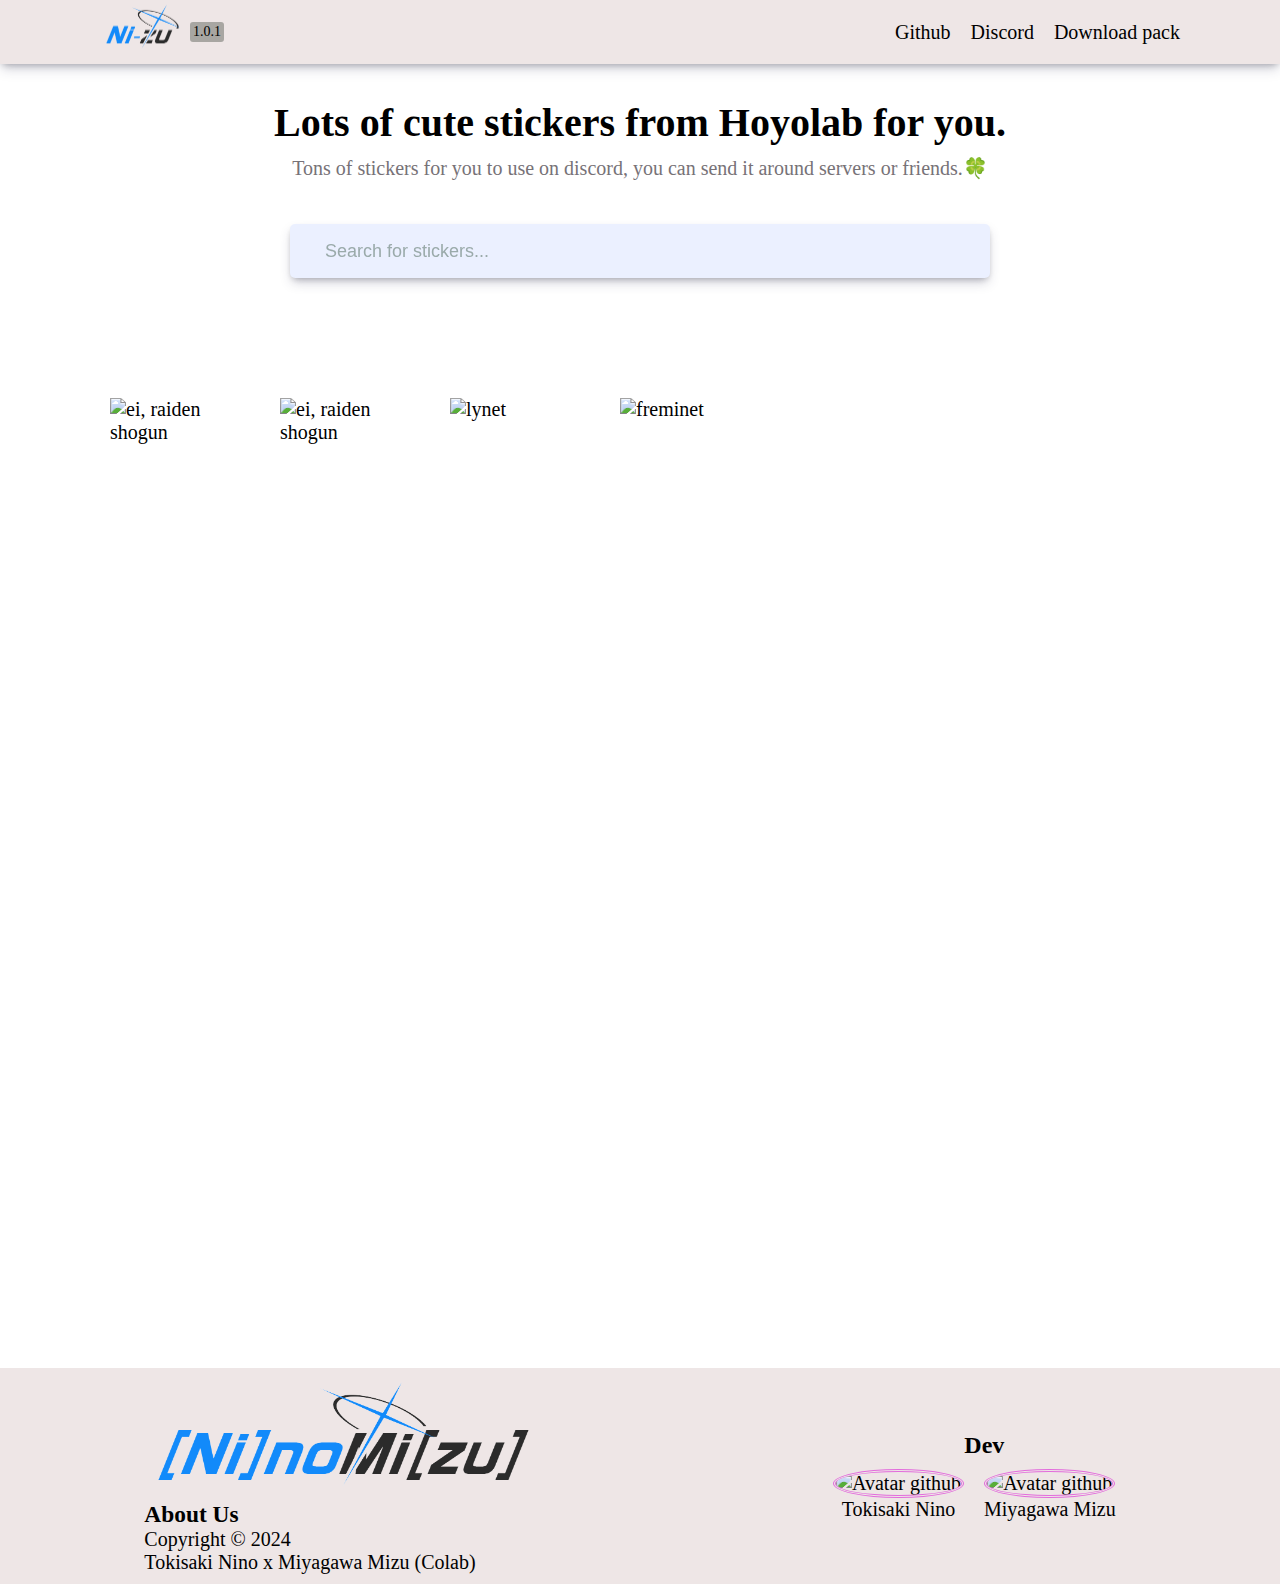
==== index.html @ e2969883 "Nino Update" ====
<!DOCTYPE html>
<html lang="en">
<head>
    <meta charset="UTF-8">
    <meta http-equiv="X-UA-Compatible" content="IE=edge">
    <meta name="viewport" content="width=device-width, initial-scale=1.0">
    <title>Ni-zu | Free icons and stickers Hoyolab for discord</title>
    <link rel="icon" href="./assets/images/Avt_cicle.ico">

    <!-- Font -->
    <link rel="preconnect" href="https://fonts.googleapis.com">
    <link rel="preconnect" href="https://fonts.gstatic.com" crossorigin>
    <link href="https://fonts.googleapis.com/css2?family=Tinos:wght@400;700&display=swap" rel="stylesheet">
    
    <!-- style css/scss -->
    <link rel="stylesheet" href="./assets/css/style.css">
    <link rel="stylesheet" href="./assets/scss/main.css">
    
</head>
<body>

    <header>
        <div class="navbar">
            <div class="wiou">
                <img src="./assets/images/Ni-zu_Logo.png" alt="" class="logo_page">
                <span class="version">1.0.1</span>
            </div>
            <div class="iauj">
                <ul>
                    <li>
                        <a href="https://github.com/TokisakiNinoVn/FreeStickersHoyolab" target="_blank">
                            <ion-icon name="code-slash-outline"></ion-icon>
                            Github
                        </a>
                    </li>
                    <li>
                        <a href="https://discord.gg/kvxU65RTpj" target="_blank">
                            <ion-icon name="chatbubbles-outline"></ion-icon>
                            Discord
                        </a>
                    </li>
                    <li>
                        <a href="#" target="_blank">
                            <ion-icon name="code-download-outline"></ion-icon>
                            Download pack
                        </a>
                    </li>
                </ul>
            </div>
        </div>
    </header>

    <div class="contents">
        <span class="wihsfv">Lots of cute stickers from Hoyolab for you.</span>
        <span class="wihsfv_">Tons of stickers for you to use on discord, you can send it around servers or friends.🍀</span>
    </div>

    <div class="search_navbar">
        <div class="search_main">
            <ion-icon name="search-outline"></ion-icon>
            <input class="input_search" type="text" placeholder="Search for stickers..." oninput="search_()">
            <span class="paste">
                <ion-icon name="clipboard-outline"></ion-icon>
            </span>
            <span class="clear_input">
                <ion-icon name="close-outline"></ion-icon>
            </span>
            <span class="filter">
                <ion-icon name="options-outline"></ion-icon>
            </span>
        </div>
    </div>
    

    <div class="container">
        <div class="main_container">
            <div class="render_sticker">
                <div id="main_rander" class="result-container"></div>
            </div>
        </div>
    </div>

    <div class="box_fill">
        <div class="main_box_fill">
            <div class="fill_land">
                <select name="" id="fill_land" onchange="search()">
                    <option value="all_land">All Land</option>
                    <option value="mondstadt">Mondstadt</option>
                    <option value="liyue">Liyue</option>
                    <option value="inazuma">Inazuma</option>
                    <option value="sumeru">Sumeru</option>
                    <option value="fontaine">Fontaine</option>
                </select>
            </div>
            <div class="fill_gender">
                <select name="" id="fill_gender" onchange="search()">
                    <option value="all_gender">Gender</option>
                    <option value="male">Male</option>
                    <option value="female">Female</option>
                </select>
            </div>
            <span class="icon_toll_fill close_fill">
                <ion-icon name="close-outline"></ion-icon>
            </span>

        </div>
    </div>
    
    <footer>
        <div class="footer-content">
            <div class="left_content">
                <img src="./assets/images/download.png" alt="" class="logo_colab">
                <h3>About Us</h3>
                <p>Copyright &copy; 2024 </p>
                <span>Tokisaki Nino x Miyagawa Mizu (Colab)</span>
            </div>
            <div class="right_content">
                <span class="title_dev">Dev</span>
                <div class="all_dev">
                    <div class="infor_dev nino_infor">
                        <a href="https://github.com/TokisakiNinoVn" target="_blank">
                            <img class="avt_github avt_github_nino" alt="Avatar github">
                        </a>
                        <span class="name_dev">Tokisaki Nino</span>
                    </div>
                    <div class="infor_dev mizu_infor">
                        <a href="https://github.com/MiyagawaMizu" target="_blank">
                            <img class="avt_github avt_github_mizu" src="" alt="Avatar github">
                        </a>
                        <span class="name_dev">Miyagawa Mizu</span>
                    </div>
                </div>
            </div>
        </div>
    </footer>


    <script src="./assets/scripts/main.js"></script>
    <script type="module" src="./assets/scripts/data.js"></script>
    <script src="./assets/scripts/devInforGithub.js"></script>
    <script type="module" src="./assets/scripts/processingData.js"></script>
    <script type="module" src="https://unpkg.com/ionicons@7.1.0/dist/ionicons/ionicons.esm.js"></script>
    <script nomodule src="https://unpkg.com/ionicons@7.1.0/dist/ionicons/ionicons.js"></script>
</body>
</html>
---- assets/css/style.css ----
* {
    padding: 0;
    margin: 0;
    box-sizing: border-box;
}

::selection {
    background-color: black; /* Màu nền khi bôi đen */
    color: white; /* Màu chữ khi bôi đen */
}

ul, li {
    list-style: none;
}

.active {
    display: flex !important;
}
---- assets/scss/main.css ----
* {
  box-sizing: border-box;
  margin: 0;
  padding: 0;
}

a {
  text-decoration: none;
  color: black;
}

html {
  font-family: "Tinos", serif;
  font-size: 20px;
}
html ::-webkit-scrollbar {
  width: 0px;
}
html ::-webkit-scrollbar:hover {
  width: 0px;
}
html body header {
  background-color: rgb(238, 230, 230);
  color: rgb(255, 255, 255);
  height: 64px;
  box-shadow: rgba(50, 50, 93, 0.25) 0px 6px 12px -2px, rgba(0, 0, 0, 0.3) 0px 3px 7px -3px;
  display: flex;
  justify-content: center;
  align-items: center;
}
html body header .navbar {
  display: flex;
  justify-content: space-between;
  align-items: center;
  height: 100%;
  width: 1120px;
  background-color: rgb(238, 230, 230);
  color: rgb(255, 255, 255);
  padding: 0 20px;
}
html body header .navbar .wiou {
  display: flex;
  align-items: center;
  justify-content: flex-start;
}
html body header .navbar .wiou img {
  width: 80px;
  margin-right: 10px;
}
html body header .navbar .wiou .version {
  color: black;
  padding: 2px 3px;
  background-color: rgb(168, 166, 162);
  border-radius: 3px;
  font-size: 14px;
}
html body header .navbar .iauj ul {
  display: flex;
}
html body header .navbar .iauj ul li {
  margin: 0px 15px 0px 0px;
}
html body header .navbar .iauj ul li a {
  display: flex;
  align-items: center;
  font-weight: 400;
}
html body header .navbar .iauj ul li a:hover {
  color: royalblue;
}
html body header .navbar .iauj ul li a ion-icon {
  margin-right: 5px;
}
html body header .navbar .iauj ul li:last-child {
  margin-right: 0px;
}
html body .contents {
  height: 150px;
  display: flex;
  flex-direction: column;
}
html body .contents span.wihsfv {
  margin: auto;
  font-size: 40px;
  font-weight: bold;
  margin-bottom: 10px;
}
html body .contents span.wihsfv_ {
  margin: auto;
  color: rgb(119, 114, 119);
  margin-top: 0px;
}
html body .search_navbar {
  width: 100vw;
  height: 54px;
  display: flex;
  justify-content: center;
  align-items: center;
  position: sticky;
  top: 0;
}
html body .search_navbar .search_main {
  margin-top: 20px;
  background-color: rgb(235, 240, 255);
  width: 700px;
  height: 100%;
  display: flex;
  justify-content: center;
  align-items: center;
  border-radius: 5px;
  padding: 0px 15px;
  box-shadow: rgba(50, 50, 93, 0.25) 0px 6px 12px -2px, rgba(0, 0, 0, 0.3) 0px 3px 7px -3px;
}
html body .search_navbar .search_main ion-icon {
  font-size: 24px;
  padding: 5px;
  color: rgb(154, 170, 170);
}
html body .search_navbar .search_main input {
  padding-left: 10px;
  width: 100%;
  height: 100%;
  border: none;
  outline: none;
  font-size: 18px;
  font-weight: 400;
  color: rgb(126, 120, 120);
  background-color: unset;
}
html body .search_navbar .search_main input::-moz-placeholder {
  color: rgb(154, 170, 170);
}
html body .search_navbar .search_main input::placeholder {
  color: rgb(154, 170, 170);
}
html body .search_navbar .search_main .filter,
html body .search_navbar .search_main .clear_input,
html body .search_navbar .search_main .paste {
  display: flex;
  align-items: center;
  justify-content: center;
  width: 50px;
  height: 100%;
  background-color: rgb(235, 240, 255);
  border-radius: 5px;
  margin-left: 10px;
}
html body .search_navbar .search_main .filter ion-icon,
html body .search_navbar .search_main .clear_input ion-icon,
html body .search_navbar .search_main .paste ion-icon {
  font-size: 24px;
  padding: 3px;
  color: rgb(154, 170, 170);
}
html body .search_navbar .search_main .filter ion-icon:hover,
html body .search_navbar .search_main .clear_input ion-icon:hover,
html body .search_navbar .search_main .paste ion-icon:hover {
  color: royalblue;
}
html body div.container {
  margin-top: 100px;
  width: 100%;
  height: 1000px;
  display: flex;
  justify-content: center;
}
html body div.container .main_container {
  width: 1120px;
  padding: 20px;
}
html body div.container .main_container .render_sticker #main_rander {
  display: flex;
  flex-wrap: wrap;
}
html body div.container .main_container .render_sticker #main_rander img {
  width: 150px;
  margin: 10px;
  cursor: pointer;
}
html body div.container .main_container .render_sticker #main_rander img:hover {
  transform: scale(1.1);
  transition: ease-in-out 0.3s;
}
html body .box_fill {
  position: fixed;
  top: 50%;
  left: 50%;
  transform: translate(-50%, -50%);
  background-color: rgb(241, 241, 241);
  height: 100px;
  padding: 20px;
  border-radius: 8px;
  box-shadow: rgba(0, 0, 0, 0.19) 0px 10px 20px, rgba(0, 0, 0, 0.23) 0px 6px 6px;
  display: none;
}
html body .box_fill .main_box_fill {
  width: 700px;
  display: flex;
  justify-content: space-around;
  align-items: center;
  height: 100%;
}
html body .box_fill .main_box_fill select, html body .box_fill .main_box_fill option {
  border: unset;
}
html body .box_fill .main_box_fill select:focus, html body .box_fill .main_box_fill option:focus {
  border: unset;
}
html body .box_fill .main_box_fill select {
  font-family: "Tinos", serif;
  padding: 5px 10px;
  font-size: 18px;
  border-radius: 5px;
  width: 200px;
}
html body .box_fill .main_box_fill .icon_toll_fill {
  color: rgb(154, 170, 170);
  display: flex;
  width: 60px;
  justify-content: center;
  align-items: center;
  padding: 5px 5px;
  border-radius: 3px;
}
html body .box_fill .main_box_fill .icon_toll_fill ion-icon {
  font-size: 30px;
}
html body .box_fill .main_box_fill .icon_toll_fill ion-icon:hover {
  color: royalblue;
}
html body .box_fill .main_box_fill .icon_toll_fill:hover {
  cursor: pointer;
  background-color: rgb(239, 243, 238);
}
html body footer {
  width: 100vw;
  background-color: rgb(238, 230, 230);
  display: flex;
  padding: 10px 0px 10px 0px;
}
html body footer .footer-content {
  display: flex;
  justify-content: space-around;
  align-items: center;
  width: 100%;
}
html body footer .footer-content .left_content img {
  width: 400px;
}
html body footer .footer-content .right_content span.title_dev {
  display: flex;
  font-size: 24px;
  font-weight: bold;
  width: 100%;
  justify-content: center;
  margin-bottom: 10px;
}
html body footer .footer-content .right_content .all_dev {
  display: flex;
}
html body footer .footer-content .right_content .all_dev .infor_dev {
  display: flex;
  justify-content: center;
  flex-direction: column;
  align-items: center;
  margin-right: 20px;
}
html body footer .footer-content .right_content .all_dev .infor_dev .avt_github {
  width: 100px;
  border-radius: 50%;
  border: 3px double rgb(226, 108, 220);
}
html body footer .footer-content .right_content .all_dev .infor_dev .name_dev:hover {
  color: royalblue;
}/*# sourceMappingURL=main.css.map */
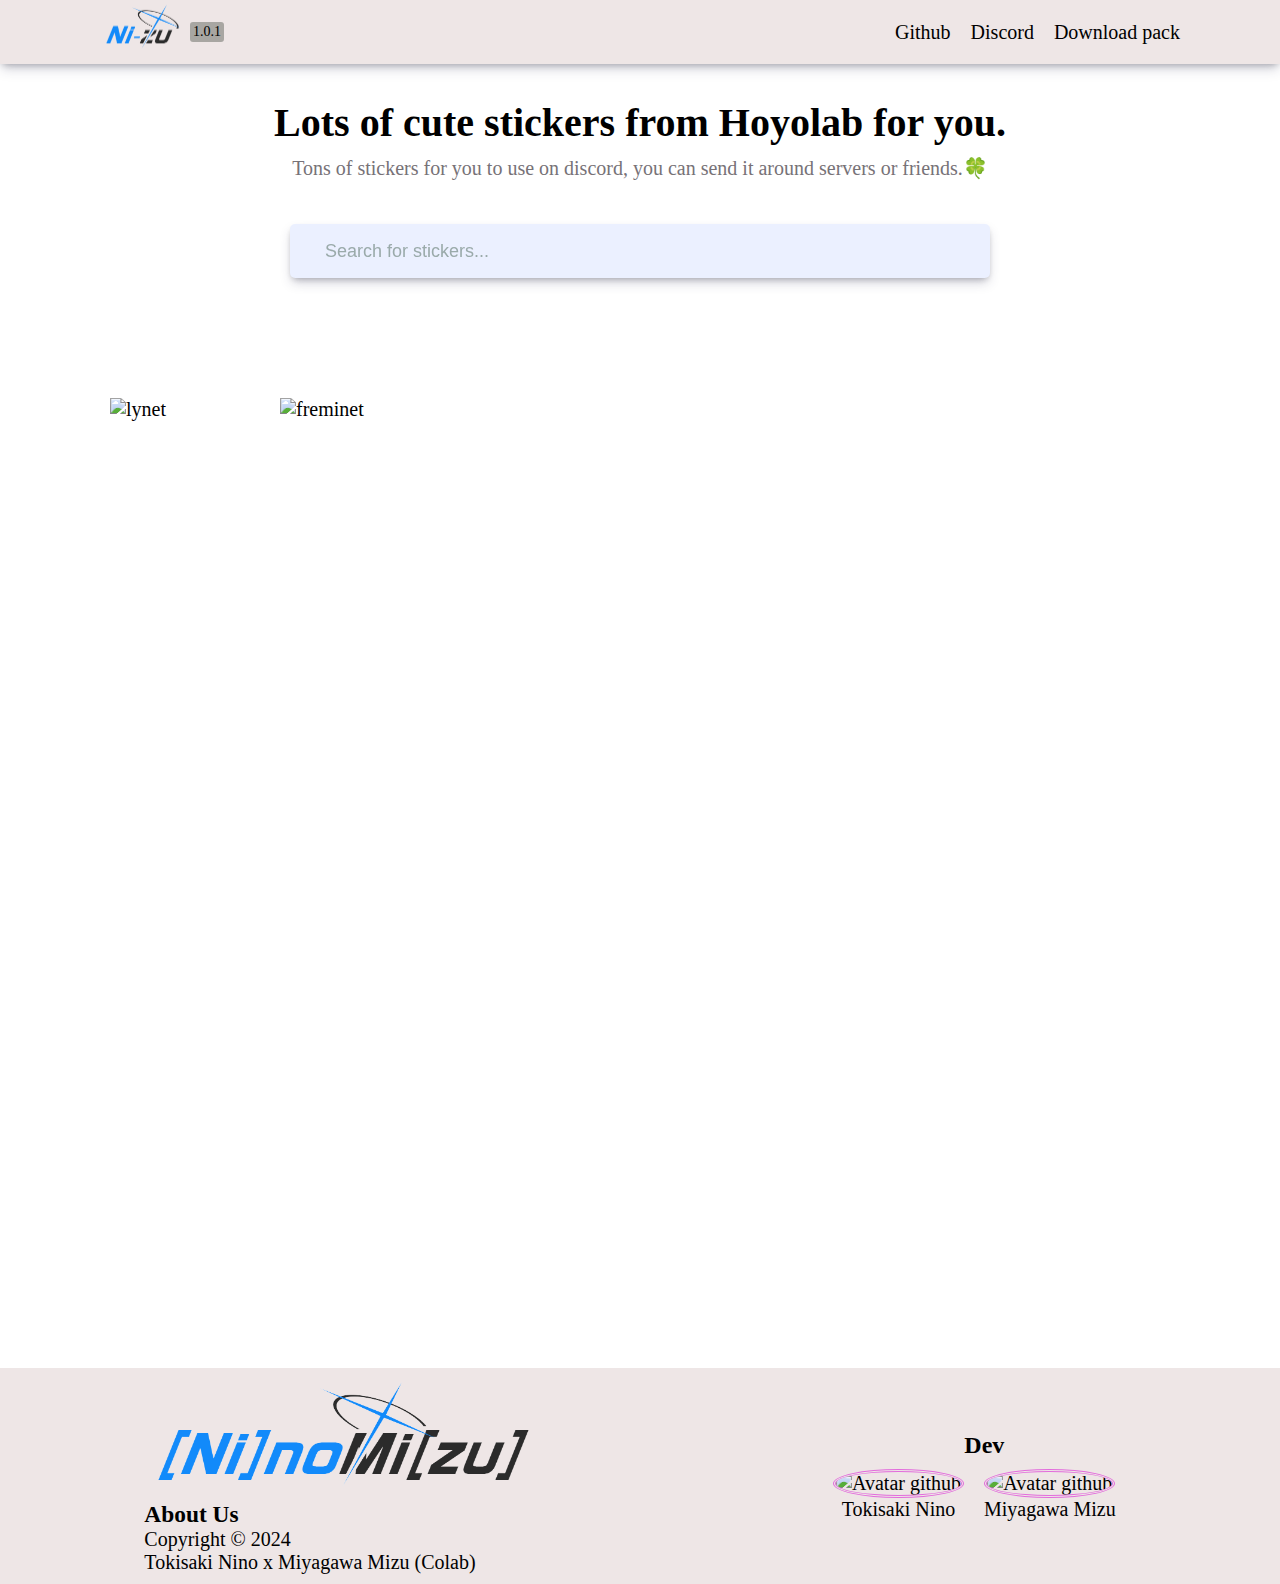
==== commit 4ae58e1b: "nino update" ====
--- a/index.html
+++ b/index.html
@@ -58,7 +58,7 @@
     <div class="search_navbar">
         <div class="search_main">
             <ion-icon name="search-outline"></ion-icon>
-            <input class="input_search" type="text" placeholder="Search for stickers..." oninput="search_()">
+            <input class="input_search" type="text" placeholder="Search for stickers...">
             <span class="paste">
                 <ion-icon name="clipboard-outline"></ion-icon>
             </span>
@@ -135,7 +135,7 @@
     </footer>
 
 
-    <script src="./assets/scripts/main.js"></script>
+    <script type="module" src="./assets/scripts/main.js"></script>
     <script type="module" src="./assets/scripts/data.js"></script>
     <script src="./assets/scripts/devInforGithub.js"></script>
     <script type="module" src="./assets/scripts/processingData.js"></script>
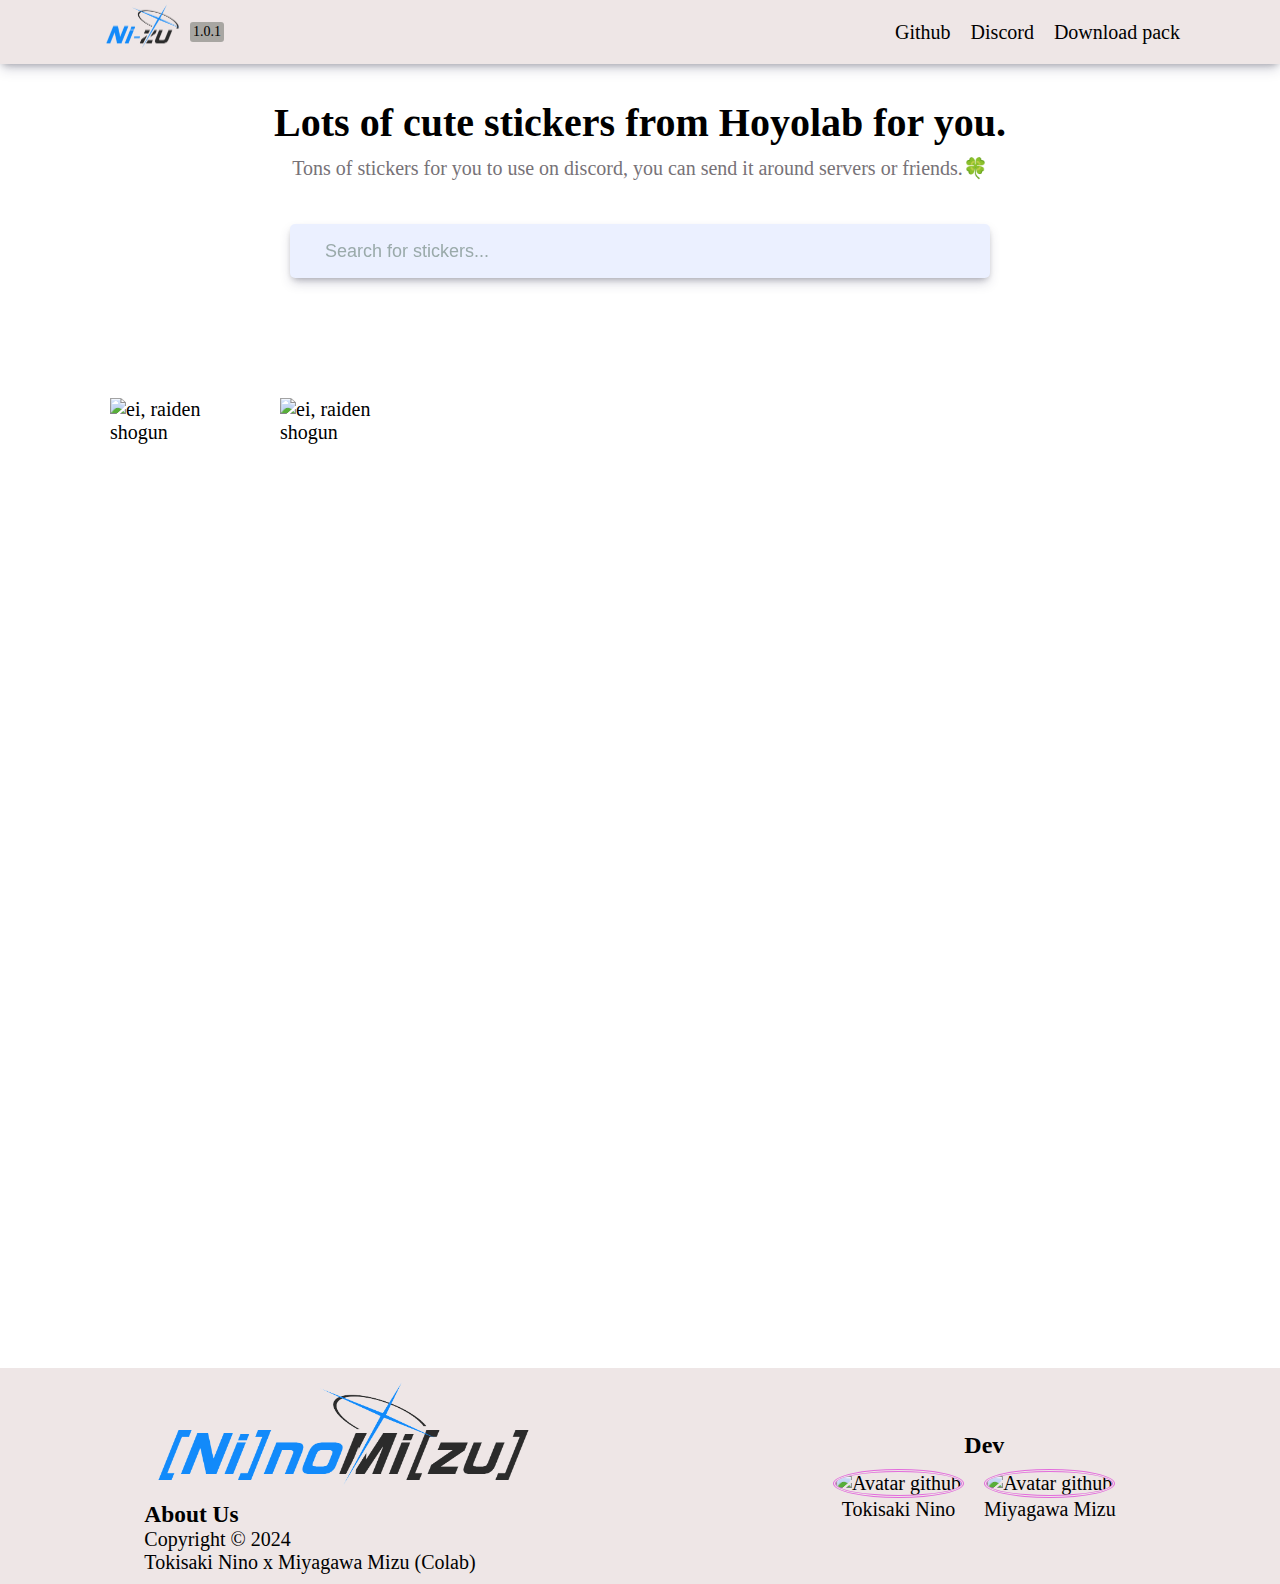
==== commit 5dbd79f9: "Nino update" ====
--- a/index.html
+++ b/index.html
@@ -83,7 +83,7 @@
     <div class="box_fill">
         <div class="main_box_fill">
             <div class="fill_land">
-                <select name="" id="fill_land" onchange="search()">
+                <select name="" id="fill_land">
                     <option value="all_land">All Land</option>
                     <option value="mondstadt">Mondstadt</option>
                     <option value="liyue">Liyue</option>
@@ -93,7 +93,7 @@
                 </select>
             </div>
             <div class="fill_gender">
-                <select name="" id="fill_gender" onchange="search()">
+                <select name="" id="fill_gender">
                     <option value="all_gender">Gender</option>
                     <option value="male">Male</option>
                     <option value="female">Female</option>
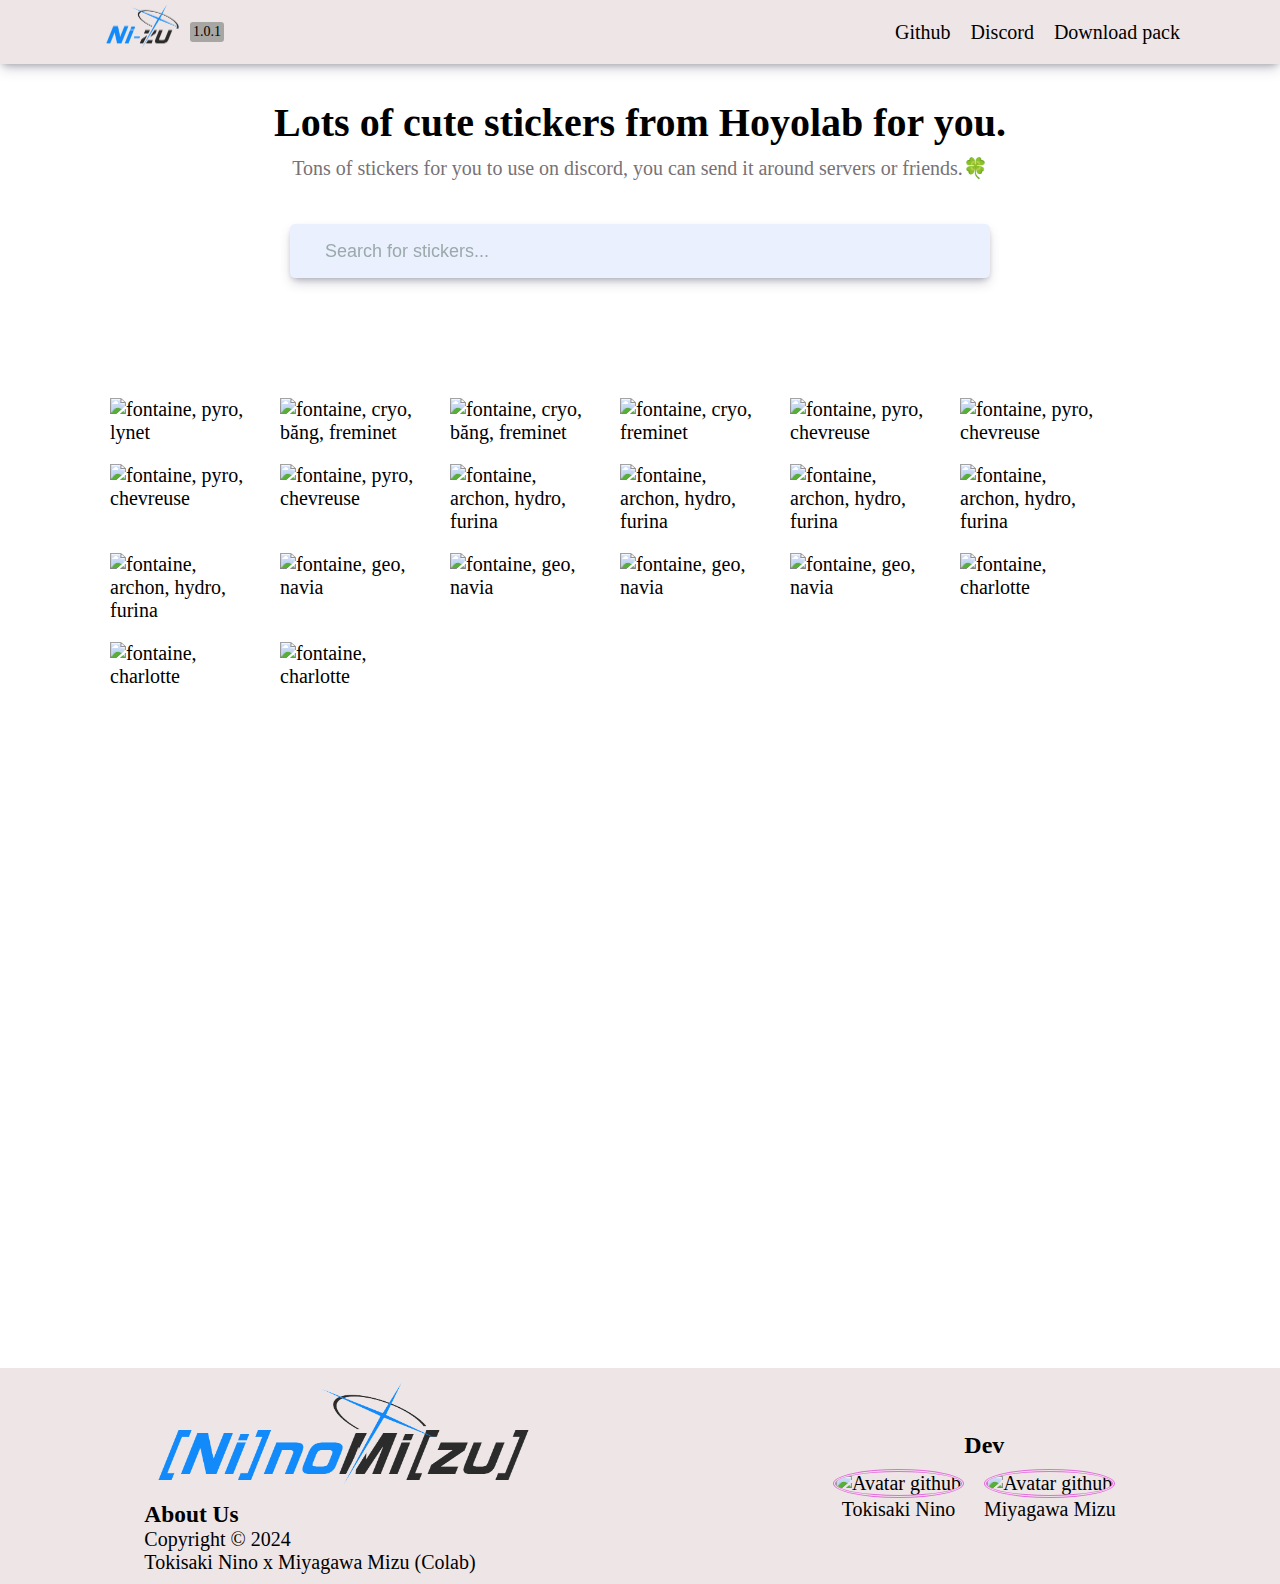
==== commit de7d8060: "nino" ====
--- a/index.html
+++ b/index.html
@@ -4,7 +4,7 @@
     <meta charset="UTF-8">
     <meta http-equiv="X-UA-Compatible" content="IE=edge">
     <meta name="viewport" content="width=device-width, initial-scale=1.0">
-    <title>Ni-zu | Free icons and stickers Hoyolab for discord</title>
+    <title>Nizu | Free icons and stickers Hoyolab for discord</title>
     <link rel="icon" href="./assets/images/Avt_cicle.ico">
 
     <!-- Font -->
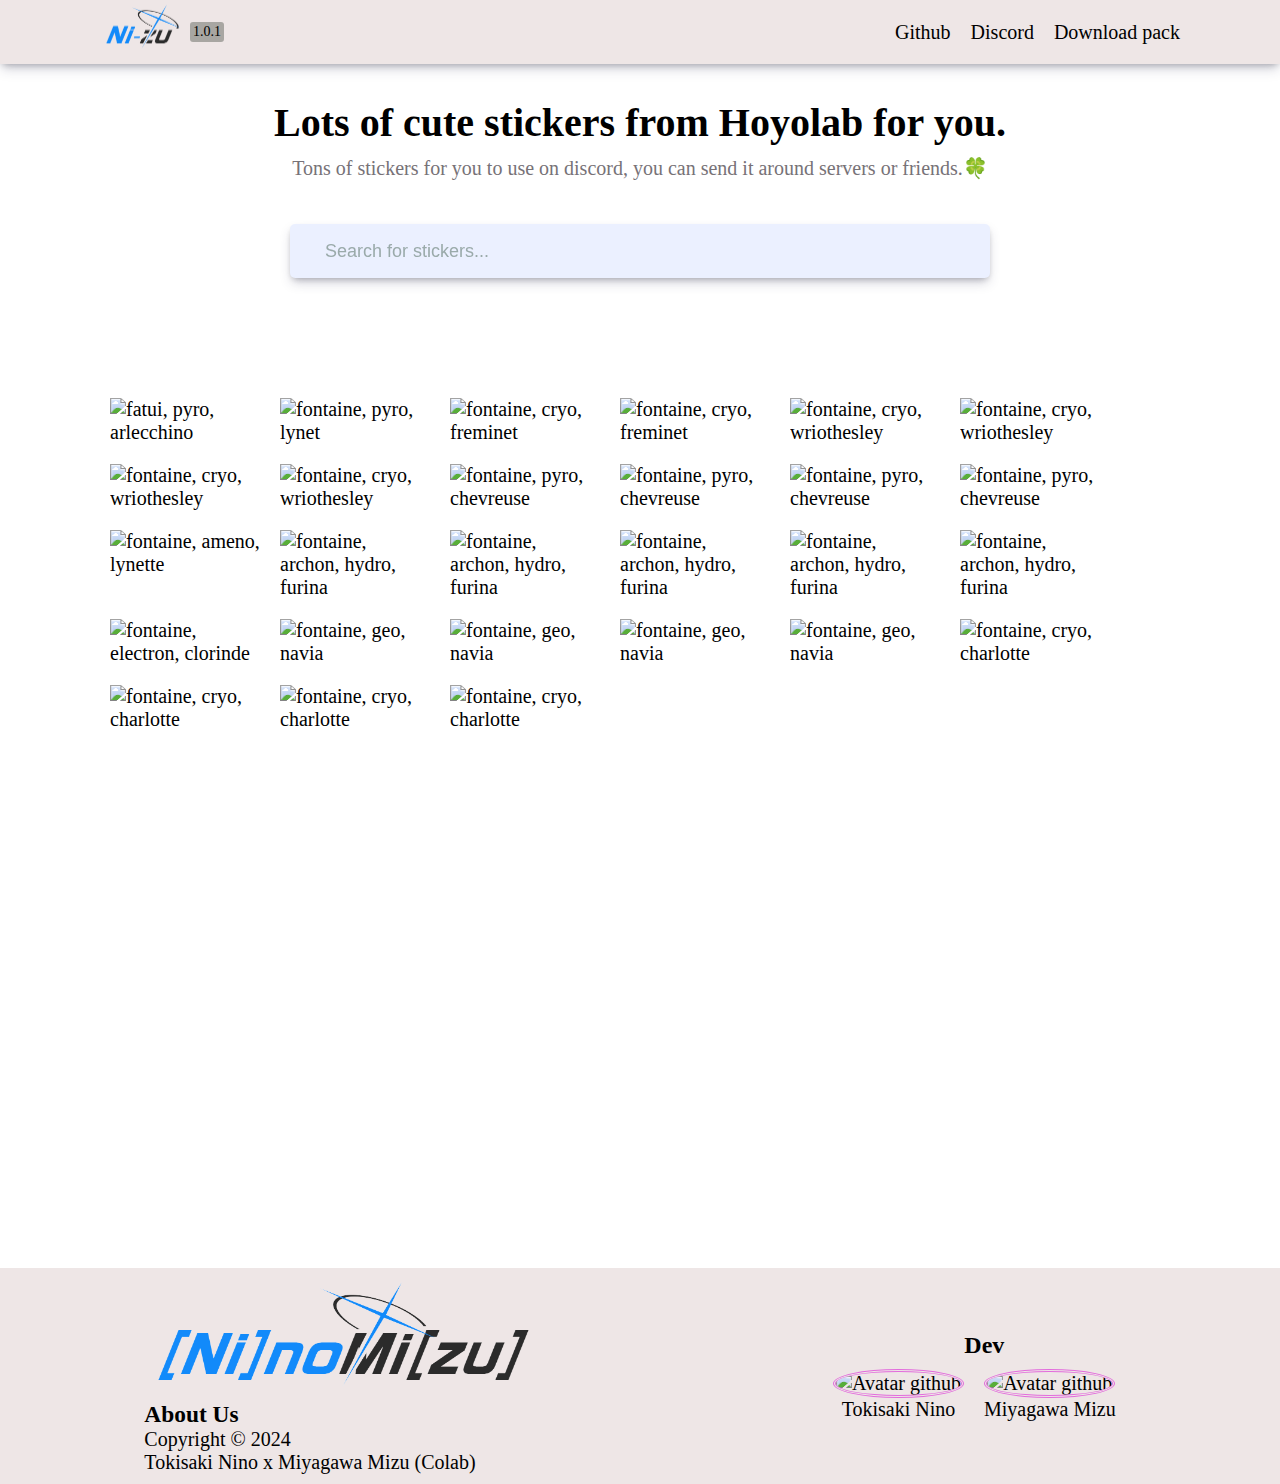
==== commit 35d1a490: "Nino" ====
--- a/index.html
+++ b/index.html
@@ -90,6 +90,7 @@
                     <option value="inazuma">Inazuma</option>
                     <option value="sumeru">Sumeru</option>
                     <option value="fontaine">Fontaine</option>
+                    <option value="more">More</option>
                 </select>
             </div>
             <div class="fill_gender">
--- a/assets/scss/main.css
+++ b/assets/scss/main.css
@@ -160,13 +160,14 @@
 html body div.container {
   margin-top: 100px;
   width: 100%;
-  height: 1000px;
+  min-height: 100vh;
   display: flex;
   justify-content: center;
 }
 html body div.container .main_container {
   width: 1120px;
   padding: 20px;
+  padding-bottom: 50px;
 }
 html body div.container .main_container .render_sticker #main_rander {
   display: flex;
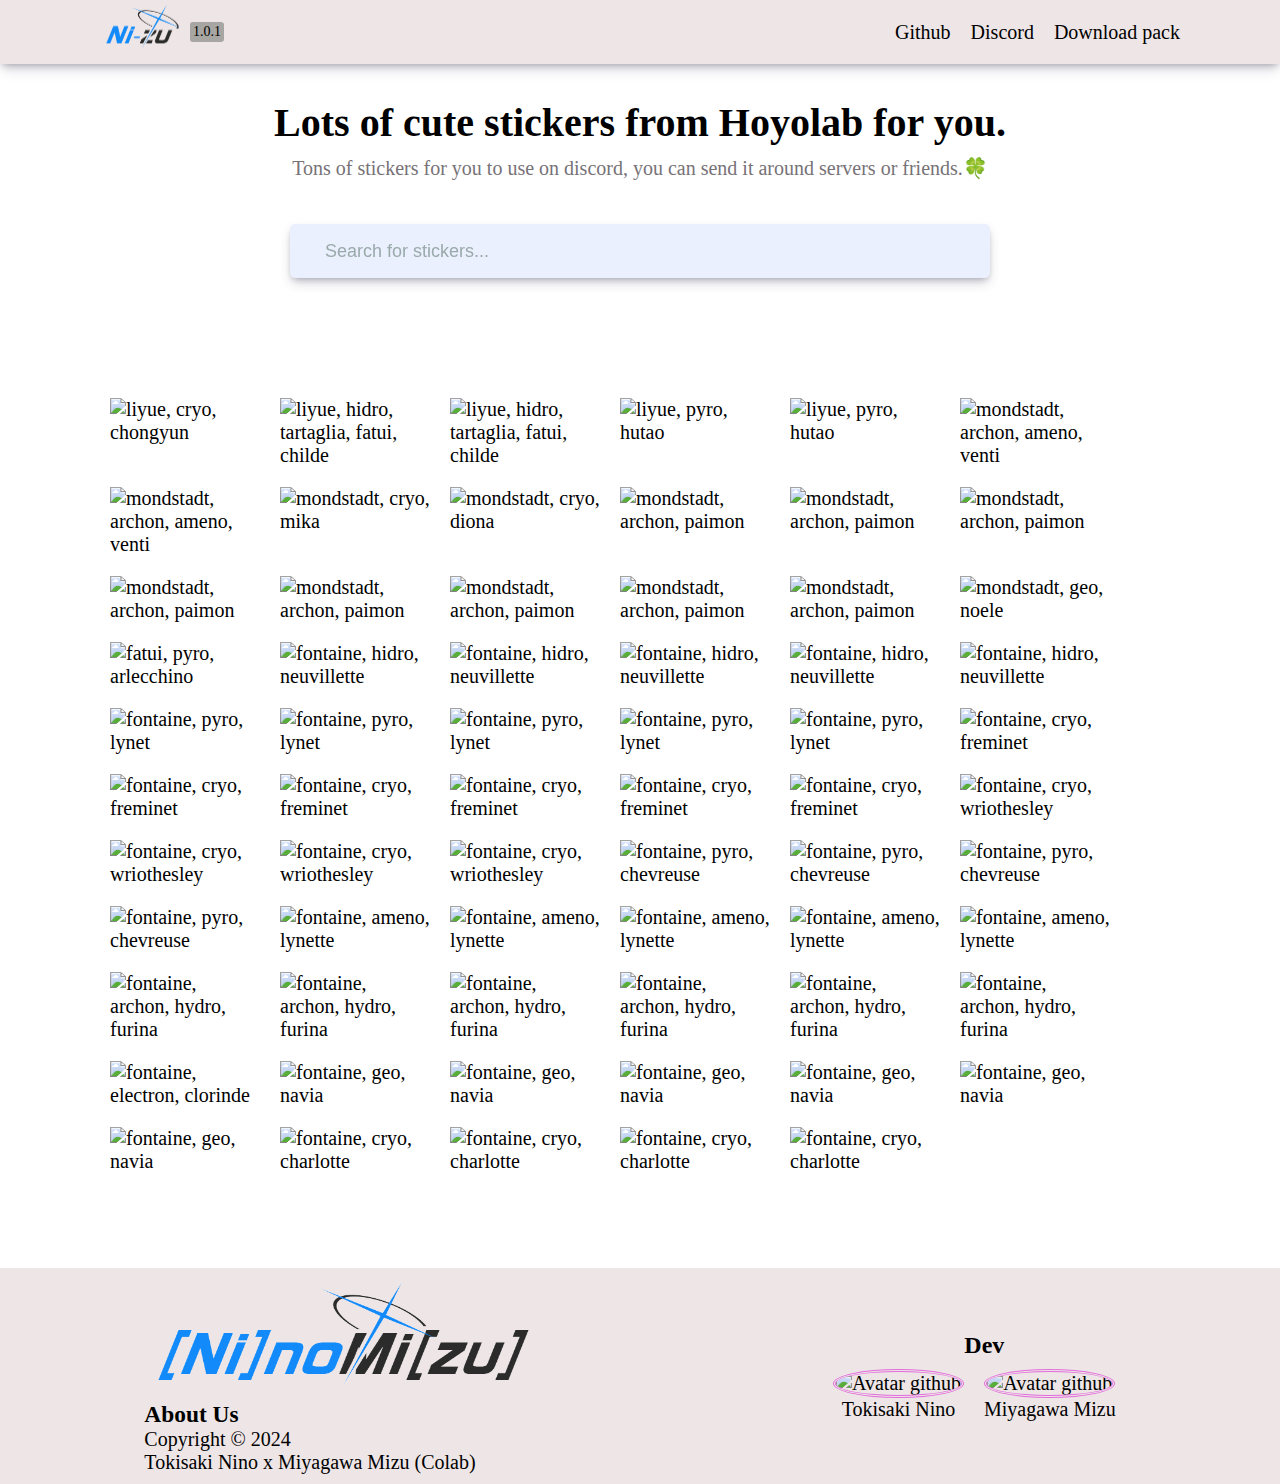
==== commit 73f8b933: "Nino" ====
--- a/index.html
+++ b/index.html
@@ -90,7 +90,7 @@
                     <option value="inazuma">Inazuma</option>
                     <option value="sumeru">Sumeru</option>
                     <option value="fontaine">Fontaine</option>
-                    <option value="more">More</option>
+                    <option value="fatui">Fatui</option>
                 </select>
             </div>
             <div class="fill_gender">
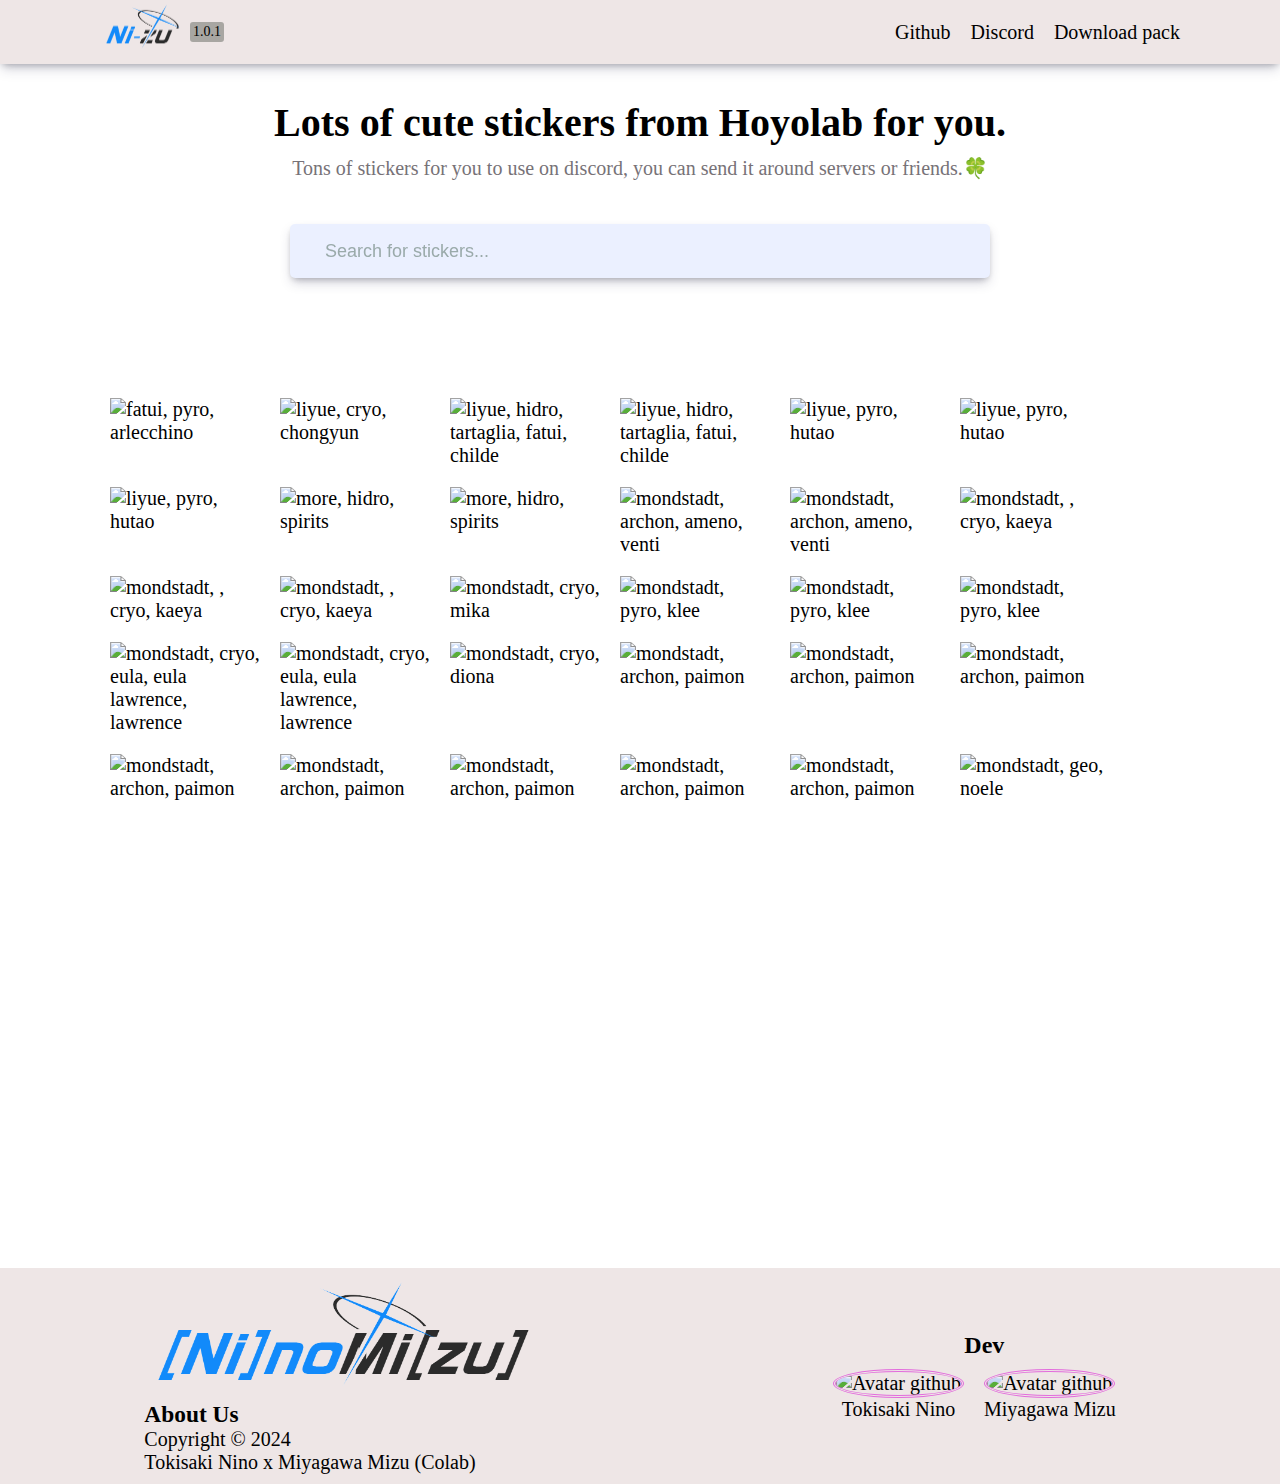
==== commit 677c3a72: "nino" ====
--- a/index.html
+++ b/index.html
@@ -91,6 +91,7 @@
                     <option value="sumeru">Sumeru</option>
                     <option value="fontaine">Fontaine</option>
                     <option value="fatui">Fatui</option>
+                    <option value="more">More</option>
                 </select>
             </div>
             <div class="fill_gender">
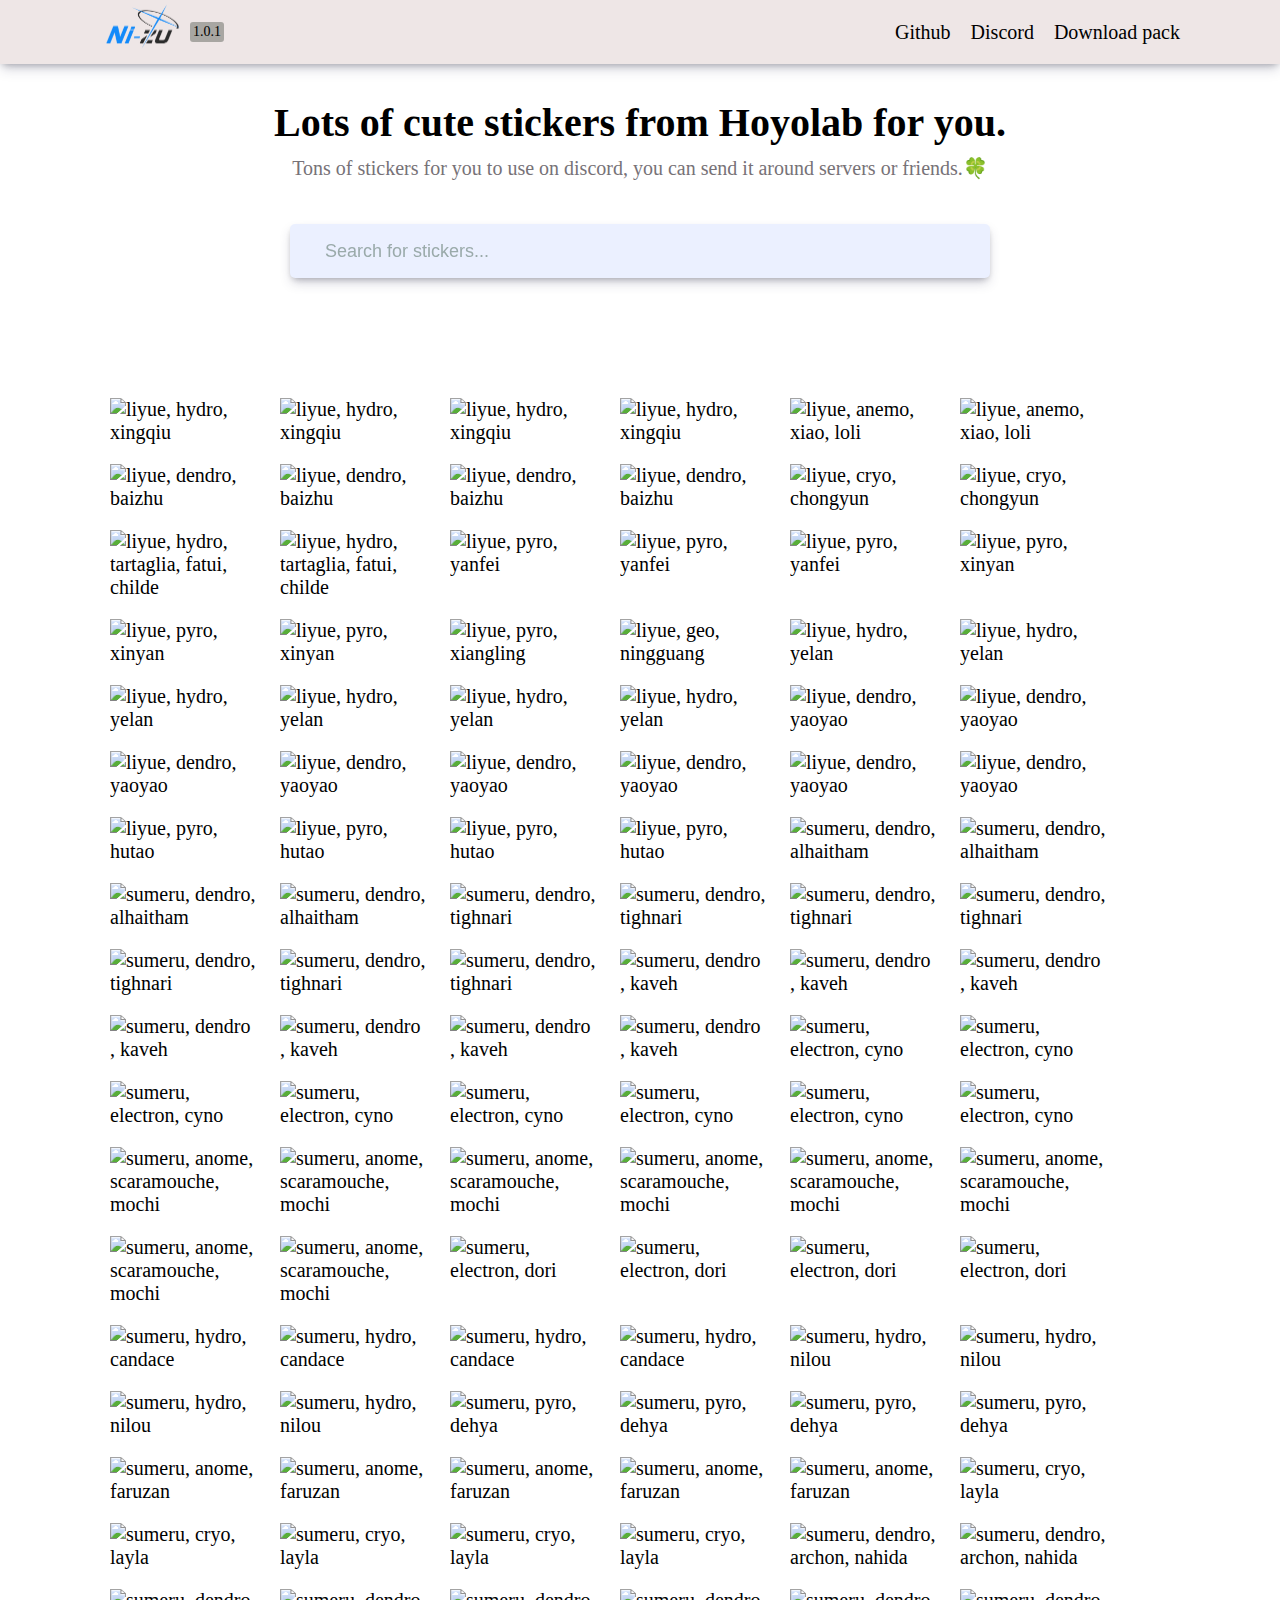
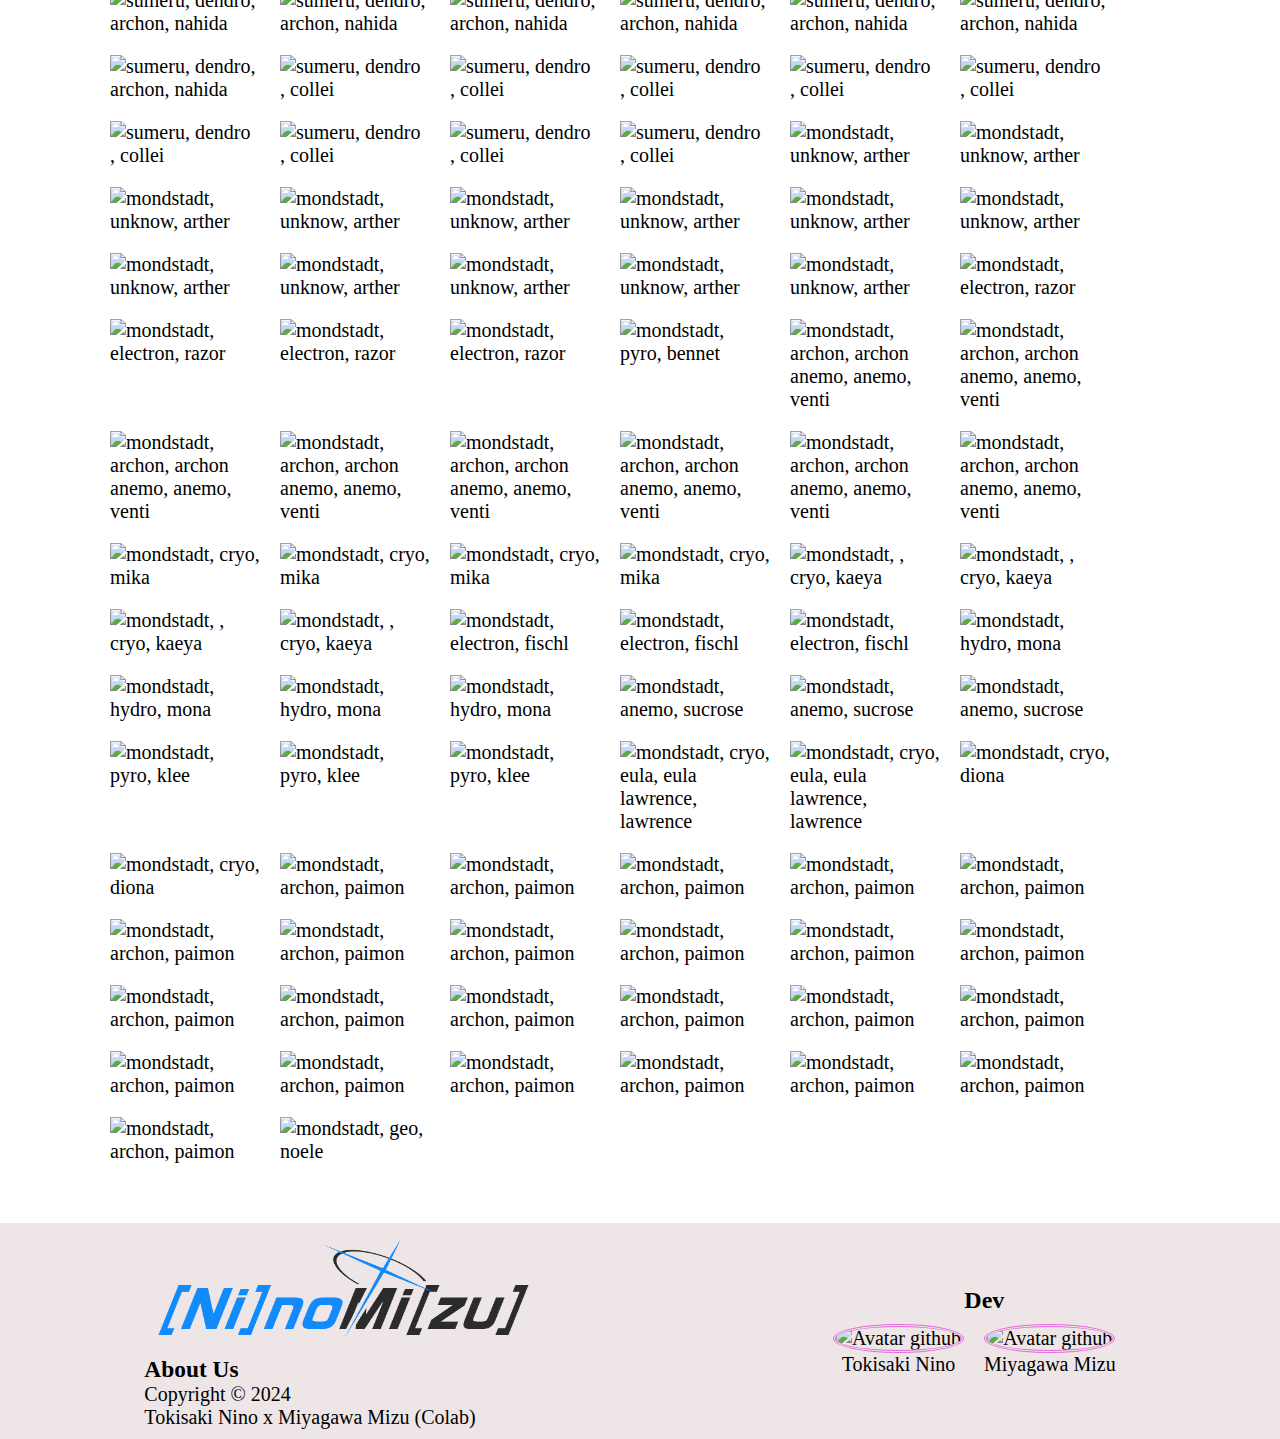
==== commit 97270638: "nino" ====
--- a/index.html
+++ b/index.html
@@ -91,6 +91,7 @@
                     <option value="sumeru">Sumeru</option>
                     <option value="fontaine">Fontaine</option>
                     <option value="fatui">Fatui</option>
+                    <option value="gif">Gif</option>
                     <option value="more">More</option>
                 </select>
             </div>
